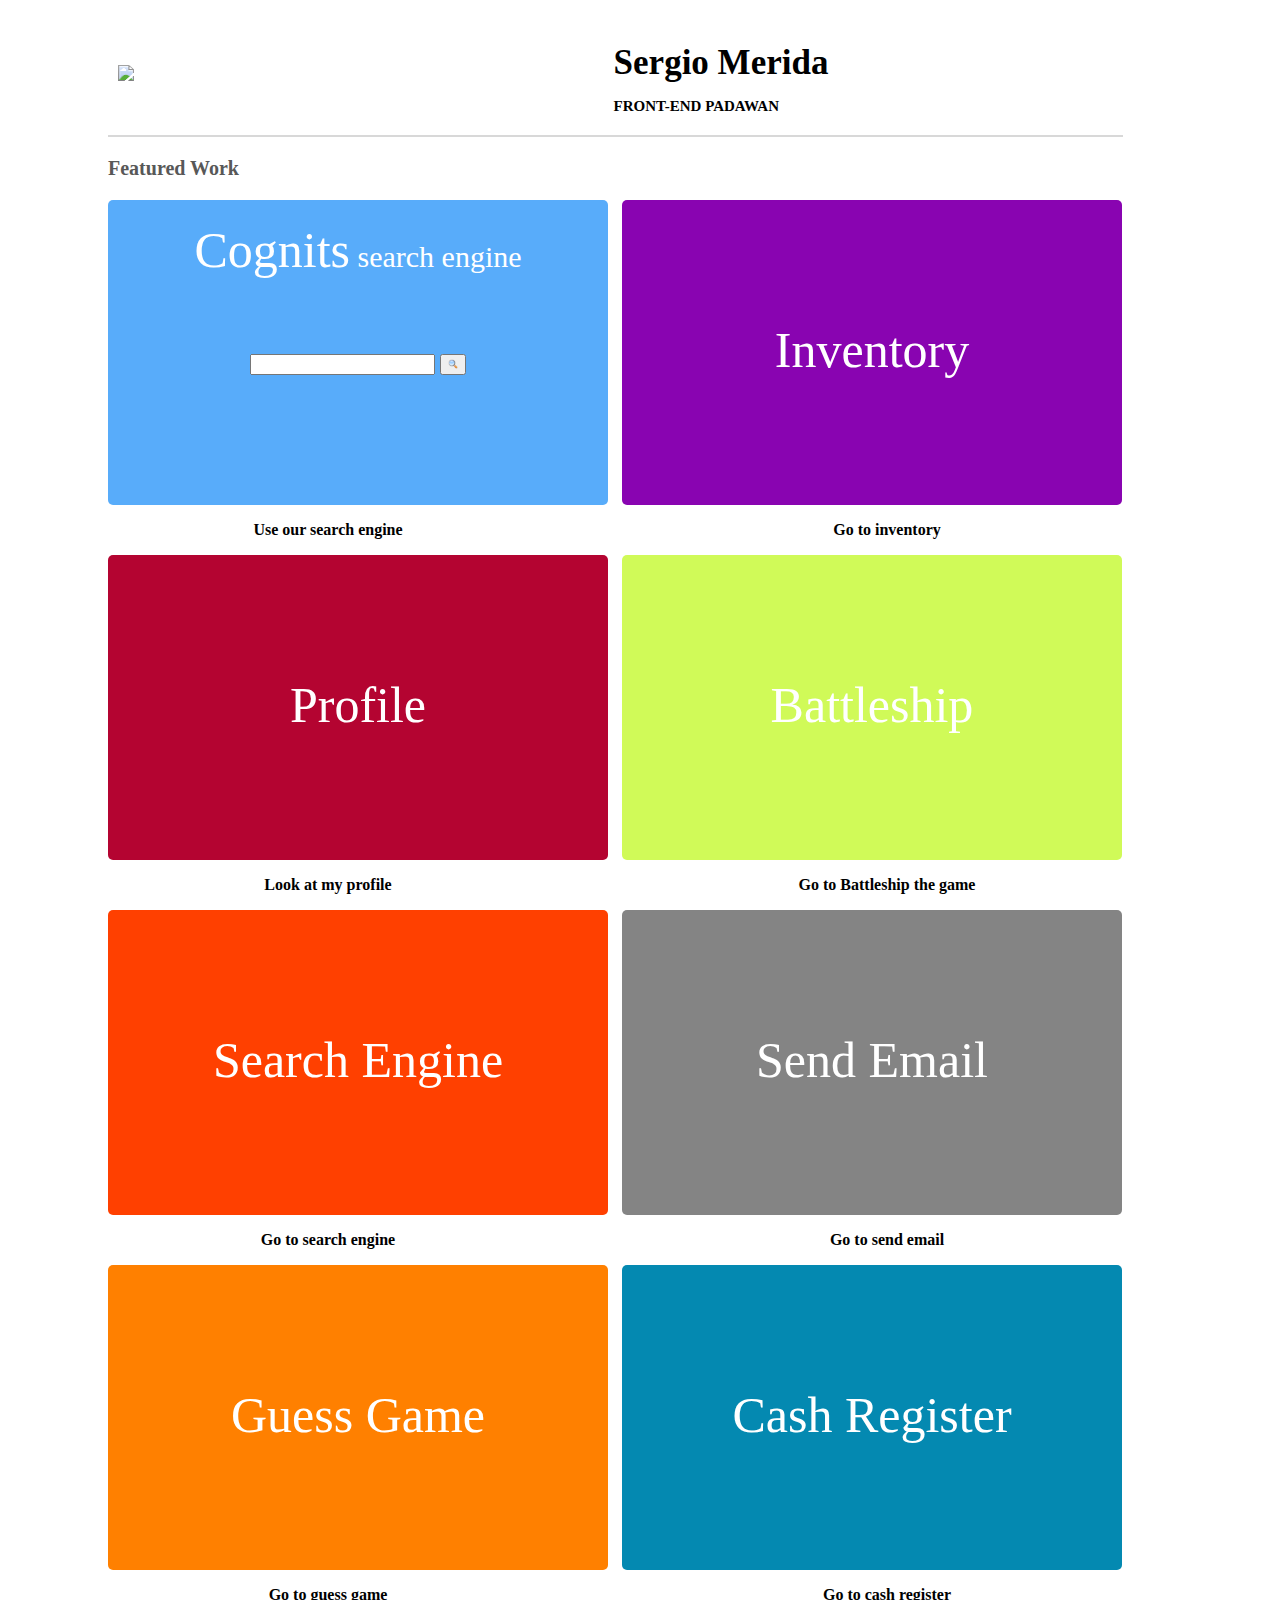
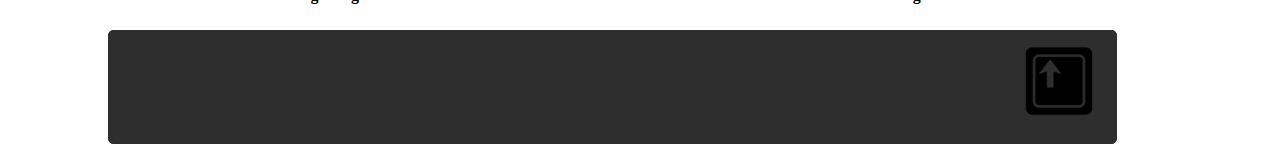
==== index.html @ 370c28b9 "Proyecto Terminado" ====
<!DOCTYPE html>
<html>
	<head>
		<script src="http://ajax.googleapis.com/ajax/libs/jquery/1.11.0/jquery.min.js"></script>		
		<link type= "text/css" rel="stylesheet" href='css/styles.css' />
		<script type='text/javascript' src='js/script.js'></script>
		
		
		<title>Portfolio Sergio Merida</title>
		<!-- Favicon -->
    		<link rel="shortcut icon" href="favicon.ico">
		<style>#contenedor { width: 1500px; margin: 0 auto; position: inherit;}
		</style> 
	</head>
		
	<body>
		<a id="arriba"></a>
		<div id="contenedor">
		<div id="container">					
		<div class="home">		
			<a href="http://www.cognits.co/apply" target="_blank">				
				<img src="images/cognits-logo.png" alt="Cognits"> 
			</a>		
		</div>
		<div class="home">		
			<p>Sergio Merida</p>
			<p>FRONT-END PADAWAN</p>
		</div>

		<div class="linea"></div>

		<div class="featured">		
			<p>Featured Work</p>
		</div>

		<div class="search">
			<div class="hello">
				<a href="#" target="_blank">Cognits<span> search engine</span></a>			
			<form>
 	       	<input type="search" name="busqueda" value="">
        	
        	<button><img height="10" width="10" src="images/120px-Xmag.png" alt="Cognits"></button><br/>
			</form>
			</div>
			<p>Use our search engine</p>
		</div>
		<div class="search">
			<div class="inventory">
				<a href="https://github.com/SergioMerida?tab=repositories" target="_blank">Inventory</a>			
			</div>
			<p>Go to inventory</p>
		</div>
		<div class="portfolio">
			<div class="port">
				<a href="profile.html" target="_blank">Profile</a>	
			</div>
			<p>Look at my profile</p>
		</div>
		<div class="portfolio">
			<div class="battleship">
				<a href="https://github.com/SergioMerida/Battleship" target="_blank">Battleship</a>
		</div>
			<p>Go to Battleship the game</p>
		</div>
		<div class="more">
			<div class="engine">
				<a href="https://github.com/SergioMerida/MotorDeBusqueda" target="_blank">Search Engine</a>	
			</div>
			<p>Go to search engine</p>
		</div>
		<div class="more">
			<div class="send">
				<a href="https://github.com/SergioMerida/SendEmail" target="_blank">Send Email</a>	
			</div>
			<p>Go to send email</p>
		</div>
		<div class="last">
			<div class="guess">
				<a href="https://github.com/SergioMerida/GuessGame" target="_blank">Guess Game</a>	
			</div>
			<p>Go to guess game</p>
		</div>
		<div class="last">
			<div class="cash">
				<a href="https://github.com/SergioMerida/CajaRegistradora" target="_blank">Cash Register</a>
			</div>
			<p>Go to cash register</p>
		</div>

		</div>
	</div>
	<div class="linea2">
		<a href="#arriba">
			<img height="100" width="100" src ="images/31838.png" alt="Cognits">
		</a>
	</div>
	</body>
</html>
---- css/styles.css ----
/*Primer imagen y texto*/
.home {
	display: inline-block;
	margin-left: 100px;
}

/*alinea los cuadros*/
.search {
	display: inline-block;
	margin: auto;
    text-align: center;
}
/*Alinea el primer cuadro*/
.search .hello {
	margin-left: 100px;
}
/*Alinea el segundo cuadro*/
.search .inventory {
	margin-left: 10px;
}

/*Alinea los cuadros de la segunda linea*/
.portfolio {
	display: inline-block;
	margin: auto;
    text-align: center;
}
/*Alinea el primer cuadro de la segunda linea*/
.portfolio .port {
	margin-left:100px;
}
/*Alinea el segundo cuadro de la segunda linea*/
.portfolio .battleship {
	margin-left: 10px;	
}

/*alinea la tercera fila de cuadros*/
.more {
	display: inline-block;
	margin: auto;
    text-align: center;
}
/*Alinea el primer cuadro fila 3*/
.more .engine {
	margin-left: 100px;
}
/*Alinea el segundo cuadro fila 3*/
.more .send {
	margin-left: 10px;
}

/*alinea la cuarta fila de cuadros*/
.last {
	display: inline-block;
	margin: auto;
    text-align: center;
}
/*Alinea el primer cuadro fila 4*/
.last .guess {
	margin-left: 100px;
}
/*Alinea el segundo cuadro fila 4*/
.last .cash {
	margin-left: 10px;
}


/*Despliega la linea*/
.linea {
    border: 1px solid #D8D8D8;
    background-color: #D8D8D8;
	margin: 10px 385px 5px 100px;
    }

.linea2 {
    border: 1px solid #2E2E2E;
    background-color: #2E2E2E;
	margin: 10px 155px 5px 100px;
	border-radius: 5px;
	
    }

.linea2 img {
		margin-left: 900px;
}


.home img {
	margin-left:10px;
}

/*alinea el texto de arriba*/
.home p { 
	font-family: Cursive;
	font-weight: bold;
	color: black;
	margin-right: 210px;
	margin-left: 220px;
	margin-bottom: 10px;	
}

/*Valor de tamaño al primer parrafo*/
.home p:first-child{
	font-size: 35px;
}

/*Valor de tamaño al segundo parrafo*/
.home p:nth-child(2) {
	font-size: 15px;
	margin-right:25px;
}

/*Decoracion ninguna y color azul a los links*/
a {
	text-decoration: none;
	font-size: 50px;
	color: white
}

/*Parrafos color negro y en negrita*/
p {
	color:black;
	font-weight: bold;
	margin-left: 50px;
	margin-right: 10px;
}


/*Featured*/
.featured p {
	margin-left: 100px;
	font-size: 20px;
	font-family: Cursive;
	font-weight: bold;
	color: #585858;
}

.inventory {
    height: 305px;
    width: 500px;
    background-color: #8904B1;
    border-radius: 5px;
    }

.inventory a {
	color: white;
	text-decoration: none;
	line-height: 300px;
	
}

.hello {
    height: 305px;
    width: 500px;
    background-color: #58ACFA;
    border-radius: 5px;
    }

.hello {
	color: white;
	text-decoration: none;
	line-height: 100px;	
}

span {
	font-size: 30px;
	color: white;
}

.port {
    height: 305px;
    width: 500px;
    background-color: #B40431;
    border-radius: 5px;
    }

.port a {
	color: white;
	text-decoration: none;
	line-height: 300px;
}

.battleship {
    height: 305px;
    width: 500px;
    background-color: #D0FA58;
    border-radius: 5px;
    }

.battleship a {
	color: white;
	text-decoration: none;
	line-height: 300px;	
	}

.engine {
    height: 305px;
    width: 500px;
    background-color: #FF4000;
    border-radius: 5px;
    }

.engine a {
	color: white;
	text-decoration: none;
	line-height: 300px;	
	}

.send {
    height: 305px;
    width: 500px;
    background-color: #848484;
    border-radius: 5px;
    }

.send a {
	color: white;
	text-decoration: none;
	line-height: 300px;	
	}

.guess {
    height: 305px;
    width: 500px;
    background-color: #FF8000;
    border-radius: 5px;
    }

.guess a {
	color: white;
	text-decoration: none;
	line-height: 300px;	
	}

.cash {
    height: 305px;
    width: 500px;
    background-color: #0489B1;
    border-radius: 5px;
    }

.cash a {
	color: white;
	text-decoration: none;
	line-height: 300px;	
	}

form {
    font-size: 20px;
    font-family: Cursive;
	margin-bottom: 400px;
}
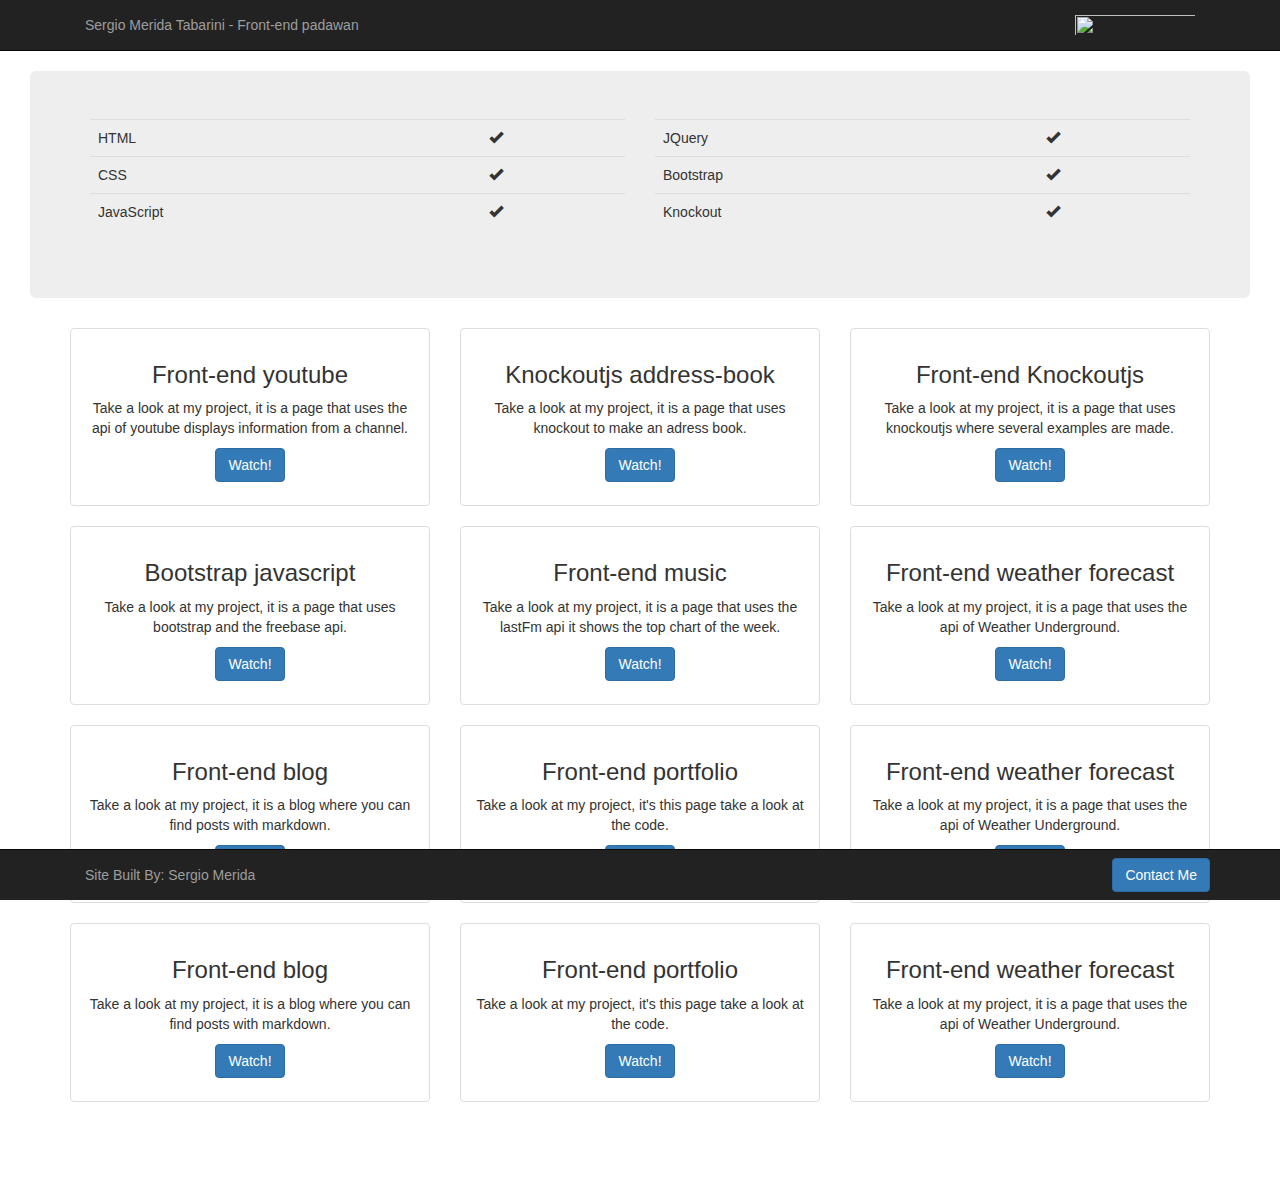
==== commit 5516e168: "Last version" ====
--- a/index.html
+++ b/index.html
@@ -1,98 +1,262 @@
 <!DOCTYPE html>
 <html>
 	<head>
-		<script src="http://ajax.googleapis.com/ajax/libs/jquery/1.11.0/jquery.min.js"></script>		
-		<link type= "text/css" rel="stylesheet" href='css/styles.css' />
-		<script type='text/javascript' src='js/script.js'></script>
-		
+		<meta charset="utf-8">
+	 	<meta name="viewport" content="width=device-width, initial-scale=1.0">
+	 	<meta name="viewport" content="width=device-width, initial-scale=1, maximum-scale=1, user-scalable=no">
+	 	<link rel="shortcut icon" type="image/png" href="img/photo.jpg.png"/>
+
+	 	<!-- Jquery -->
+		<script src="http://ajax.googleapis.com/ajax/libs/jquery/1.10.2/jquery.min.js"> </script>
+
+		<!-- Bootstrap core CSS -->
+		<link href="bootstrap/css/bootstrap.min.css" rel="stylesheet">
+		<link href="css/styles.css" rel="stylesheet">
 		
 		<title>Portfolio Sergio Merida</title>
-		<!-- Favicon -->
-    		<link rel="shortcut icon" href="favicon.ico">
-		<style>#contenedor { width: 1500px; margin: 0 auto; position: inherit;}
-		</style> 
 	</head>
-		
 	<body>
-		<a id="arriba"></a>
-		<div id="contenedor">
-		<div id="container">					
-		<div class="home">		
-			<a href="http://www.cognits.co/apply" target="_blank">				
-				<img src="images/cognits-logo.png" alt="Cognits"> 
-			</a>		
-		</div>
-		<div class="home">		
-			<p>Sergio Merida</p>
-			<p>FRONT-END PADAWAN</p>
-		</div>
-
-		<div class="linea"></div>
-
-		<div class="featured">		
-			<p>Featured Work</p>
-		</div>
-
-		<div class="search">
-			<div class="hello">
-				<a href="#" target="_blank">Cognits<span> search engine</span></a>			
-			<form>
- 	       	<input type="search" name="busqueda" value="">
-        	
-        	<button><img height="10" width="10" src="images/120px-Xmag.png" alt="Cognits"></button><br/>
+		<nav class="navbar navbar-inverse navbar-static-top">
+		 <div class="container">
+		  <div class="row">
+		   <div class="col-md-6 col-xs-6">
+		    <p class="navbar-text navbar-left"><a href="#" class="navbar-link">Sergio Merida Tabarini</a> - Front-end padawan</p>
+		   </div><!--Close of first col-->
+		   <div class="col-md-6 col-xs-6">
+		    <img src="images/cognits-logo.png" class="navbar-brand pull-right" width="150px">
+		   </div><!--Close of second col-->
+		  </div>
+		 </div>
+		</nav>
+
+		 <div class="container-fluid">
+		  <div class="col-md-12">
+		   <div class="jumbotron">
+		    <div class="row">
+		     <div class="col-md-6">	
+		      <table class="table table-hover">
+			<tbody>
+			   <tr>
+			    <td>HTML</td>
+			    <td><span class="glyphicon glyphicon-ok" aria-hidden="true"></span></td>
+			   </tr>
+			   <tr>
+			    <td>CSS</td>
+			    <td><span class="glyphicon glyphicon-ok" aria-hidden="true"></span></td>
+			   </tr>
+			   <tr>
+			    <td>JavaScript</td>
+			    <td><span class="glyphicon glyphicon-ok" aria-hidden="true"></span></td>
+			   </tr>
+			   </tbody>
+			 </table>
+			 </div>
+			 <div class="col-md-6">
+			 <table class="table table-hover">
+			  <tbody>
+			   <tr>
+			    <td>JQuery</td>
+			    <td><span class="glyphicon glyphicon-ok" aria-hidden="true"></span></td>
+			   </tr>
+			   <tr>
+			    <td>Bootstrap</td>
+			    <td><span class="glyphicon glyphicon-ok" aria-hidden="true"></span></td>
+			   </tr>
+			   <tr>
+			    <td>Knockout</td>
+			    <td><span class="glyphicon glyphicon-ok" aria-hidden="true"></span></td>
+			   </tr>
+			</tbody>
+		       </table>
+		      </div><!--Close of col-6-->  
+		     </div><!--Close of row-->
+		    </div><!--Close of jumbotron-->
+		  </div><!--Close of col-12-->
+		 </div><!--Close of container-->
+	
+		<div class="container">
+		 <div class="row">
+		   <div class="col-md-4">
+		     <div class="thumbnail">
+		       <div class="caption" align="center">
+			 <h3>Front-end youtube</h3>
+		 	 <p>Take a look at my project, it is a page that uses the api of youtube displays information from a channel.</p>
+			 <p><a href="https://github.com/SergioMerida/frontend-youtube" target="blank" class="btn btn-primary" role="button">Watch!</a></p>
+		       </div><!--Close of first caption-->
+		     </div><!--Close of first thumbnail-->
+		   </div><!--Close of first col-md-4-->
+		   <div class="col-md-4">
+		     <div class="thumbnail">
+		       <div class="caption" align="center">
+			 <h3>Knockoutjs address-book</h3>
+		 	 <p>Take a look at my project, it is a page that uses knockout to make an adress book.</p>
+			 <p><a href="https://github.com/SergioMerida/frontend-knockoutjs-address-book" target="blank" class="btn btn-primary" role="button">Watch!</a></p>
+		       </div><!--Close of second caption-->
+		     </div><!--Close of second thumbnail-->
+		   </div><!--Close of second col-md-4-->
+		   <div class="col-md-4">
+		     <div class="thumbnail">
+		       <div class="caption" align="center">
+			 <h3>Front-end Knockoutjs</h3>
+		 	 <p>Take a look at my project, it is a page that uses knockoutjs where several examples are made.</p>
+			 <p><a href="https://github.com/SergioMerida/frontend-knockoutjs" target="blank" class="btn btn-primary" role="button">Watch!</a></p>
+		       </div><!--Close of third caption-->
+		     </div><!--Close of third thumbnail-->
+		   </div><!--Close of third col-md-4-->	
+		 </div><!--Close of row-->
+		</div><!--Close of first container-->
+
+		<div class="container">
+		 <div class="row">
+		   <div class="col-md-4">
+		     <div class="thumbnail">
+		       <div class="caption" align="center">
+			 <h3>Bootstrap javascript</h3>
+		 	 <p>Take a look at my project, it is a page that uses bootstrap and the freebase api.</p>
+			 <p><a href="https://github.com/SergioMerida/bootstrap-javascript" target="blank" class="btn btn-primary" role="button">Watch!</a></p>
+		       </div><!--Close of first caption-->
+		     </div><!--Close of first thumbnail-->
+		   </div><!--Close of first col-md-4-->
+		   <div class="col-md-4">
+		     <div class="thumbnail">
+		       <div class="caption" align="center">
+			 <h3>Front-end music</h3>
+		 	 <p>Take a look at my project, it is a page that uses the lastFm api it shows the top chart of the week.</p>
+			 <p><a href="https://github.com/SergioMerida/frontend-music" target="blank" class="btn btn-primary" role="button">Watch!</a></p>
+		       </div><!--Close of second caption-->
+		     </div><!--Close of second thumbnail-->
+		   </div><!--Close of second col-md-4-->
+		   <div class="col-md-4">
+		     <div class="thumbnail">
+		       <div class="caption" align="center">
+			 <h3>Front-end weather forecast</h3>
+		 	 <p>Take a look at my project, it is a page that uses the api of Weather Underground.</p>
+			 <p><a href="https://github.com/SergioMerida/frontend-knockoutjs" target="blank" class="btn btn-primary" role="button">Watch!</a></p>
+		       </div><!--Close of third caption-->
+		     </div><!--Close of third thumbnail-->
+		   </div><!--Close of third col-md-4-->	
+		 </div><!--Close of row-->
+		</div><!--Close of second container-->
+
+		<div class="container">
+		 <div class="row">
+		   <div class="col-md-4">
+		     <div class="thumbnail">
+		       <div class="caption" align="center">
+			 <h3>Front-end blog</h3>
+		 	 <p>Take a look at my project, it is a blog where you can find posts with markdown.</p>
+			 <p><a href="https://github.com/SergioMerida/bootstrap-javascript" target="blank" class="btn btn-primary" role="button">Watch!</a></p>
+		       </div><!--Close of first caption-->
+		     </div><!--Close of first thumbnail-->
+		   </div><!--Close of first col-md-4-->
+		   <div class="col-md-4">
+		     <div class="thumbnail">
+		       <div class="caption" align="center">
+			 <h3>Front-end portfolio</h3>
+		 	 <p>Take a look at my project, it's this page take a look at the code.</p>
+			 <p><a href="https://github.com/SergioMerida/frontend-music" target="blank" class="btn btn-primary" role="button">Watch!</a></p>
+		       </div><!--Close of second caption-->
+		     </div><!--Close of second thumbnail-->
+		   </div><!--Close of second col-md-4-->
+		   <div class="col-md-4">
+		     <div class="thumbnail">
+		       <div class="caption" align="center">
+			 <h3>Front-end weather forecast</h3>
+		 	 <p>Take a look at my project, it is a page that uses the api of Weather Underground.</p>
+			 <p><a href="https://github.com/SergioMerida/frontend-knockoutjs" target="blank" class="btn btn-primary" role="button">Watch!</a></p>
+		       </div><!--Close of third caption-->
+		     </div><!--Close of third thumbnail-->
+		   </div><!--Close of third col-md-4-->	
+		 </div><!--Close of row-->
+		</div><!--Close of third container-->
+
+		<div class="container bottomnav">
+		 <div class="row">
+		   <div class="col-md-4">
+		     <div class="thumbnail">
+		       <div class="caption" align="center">
+			 <h3>Front-end blog</h3>
+		 	 <p>Take a look at my project, it is a blog where you can find posts with markdown.</p>
+			 <p><a href="https://github.com/SergioMerida/bootstrap-javascript" target="blank" class="btn btn-primary" role="button">Watch!</a></p>
+		       </div><!--Close of first caption-->
+		     </div><!--Close of first thumbnail-->
+		   </div><!--Close of first col-md-4-->
+		   <div class="col-md-4">
+		     <div class="thumbnail">
+		       <div class="caption" align="center">
+			 <h3>Front-end portfolio</h3>
+		 	 <p>Take a look at my project, it's this page take a look at the code.</p>
+			 <p><a href="https://github.com/SergioMerida/frontend-music" target="blank" class="btn btn-primary" role="button">Watch!</a></p>
+		       </div><!--Close of second caption-->
+		     </div><!--Close of second thumbnail-->
+		   </div><!--Close of second col-md-4-->
+		   <div class="col-md-4">
+		     <div class="thumbnail">
+		       <div class="caption" align="center">
+			 <h3>Front-end weather forecast</h3>
+		 	 <p>Take a look at my project, it is a page that uses the api of Weather Underground.</p>
+			 <p><a href="https://github.com/SergioMerida/frontend-knockoutjs" target="blank" class="btn btn-primary" role="button">Watch!</a></p>
+		       </div><!--Close of third caption-->
+		     </div><!--Close of third thumbnail-->
+		   </div><!--Close of third col-md-4-->	
+		 </div><!--Close of row-->
+		</div><!--Close of fourth container-->
+			
+
+		<div class="navbar navbar-inverse navbar-fixed-bottom">
+		 <div class="container">
+		  <div class="row">
+		   <div class="col-md-6 col-xs-6">
+		    <p class="navbar-text pull-left">Site Built By: Sergio Merida</p>  
+		   </div><!--Close of first col-->
+		   <div class="col-md-6 col-xs-6">
+		    <button type="button" class="navbar-btn btn btn-primary pull-right" data-toggle="modal" data-target="#myModal">Contact Me</button>
+		   </div><!--Close of second col-->
+		  </div>
+		 </div>
+		</div>		
+
+		<!-- Modal -->
+		<div class="modal fade" id="myModal" tabindex="-1" role="dialog" aria-labelledby="myModalLabel" aria-hidden="true">
+		  <div class="modal-dialog">
+		    <div class="modal-content">
+		      <div class="modal-header">
+			<button type="button" class="close" data-dismiss="modal" aria-label="Close"><span aria-hidden="true">&times;</span></button>
+			<h4 class="modal-title" id="myModalLabel">Contact me</h4>
+		      </div><!--Modal header-->
+		      <div class="modal-body">
+		       <div class="col-md-12 col-xs-12">
+			<form class="form-horizontal">
+			 <div class="form-group">
+			  <input type="text" class="form-control" id="nameField" placeholder="Name" data-container="body" data-toggle="popover" data-trigger="focus" data-placement="top">
+			 </div><!--First close form-group-->
+			 <div class="form-group">
+			  <input type="email" class="form-control" id="emailField" placeholder="Email" data-container="body" data-toggle="popover" data-trigger="focus" data-placement="top">
+			 </div><!--Second close form-group-->
+			 <div class="form-group">
+			  <input type="text" class="form-control" id="companyField" placeholder="Company" data-container="body" data-toggle="popover" data-trigger="focus" data-placement="top">
+		  	 </div><!--Third close form-group-->
+			 <div class="form-group">
+			  <textarea class="form-control" rows="3" id="messageField" placeholder="Leave a message" data-container="body" data-toggle="popover" data-trigger="focus" data-placement="top"></textarea>
+			 </div><!--Fourth close form-group-->
+			 <div class="form-group">
+			  <button onclick="sendTheMail(); return false;" class="btn btn-success">Send message</button>
+			 </div><!--Close of form-group-->
 			</form>
-			</div>
-			<p>Use our search engine</p>
-		</div>
-		<div class="search">
-			<div class="inventory">
-				<a href="https://github.com/SergioMerida?tab=repositories" target="_blank">Inventory</a>			
-			</div>
-			<p>Go to inventory</p>
-		</div>
-		<div class="portfolio">
-			<div class="port">
-				<a href="profile.html" target="_blank">Profile</a>	
-			</div>
-			<p>Look at my profile</p>
-		</div>
-		<div class="portfolio">
-			<div class="battleship">
-				<a href="https://github.com/SergioMerida/Battleship" target="_blank">Battleship</a>
-		</div>
-			<p>Go to Battleship the game</p>
-		</div>
-		<div class="more">
-			<div class="engine">
-				<a href="https://github.com/SergioMerida/MotorDeBusqueda" target="_blank">Search Engine</a>	
-			</div>
-			<p>Go to search engine</p>
-		</div>
-		<div class="more">
-			<div class="send">
-				<a href="https://github.com/SergioMerida/SendEmail" target="_blank">Send Email</a>	
-			</div>
-			<p>Go to send email</p>
-		</div>
-		<div class="last">
-			<div class="guess">
-				<a href="https://github.com/SergioMerida/GuessGame" target="_blank">Guess Game</a>	
-			</div>
-			<p>Go to guess game</p>
-		</div>
-		<div class="last">
-			<div class="cash">
-				<a href="https://github.com/SergioMerida/CajaRegistradora" target="_blank">Cash Register</a>
-			</div>
-			<p>Go to cash register</p>
-		</div>
-
-		</div>
-	</div>
-	<div class="linea2">
-		<a href="#arriba">
-			<img height="100" width="100" src ="images/31838.png" alt="Cognits">
-		</a>
-	</div>
+		       </div>
+		      </div><!--Close of modal body-->
+		      <div class="modal-footer">
+			<a href="https://github.com/SergioMerida" target="blank" class="navbar-btn btn-primary btn pull-right">Look my Github</a>  
+		      </div><!--Close of modal footer-->
+		    </div><!--Close of modal content-->
+		  </div><!--Close of modal dialog-->
+		</div><!--Close of modal-->
+
+		<!--Javascript-->
+		<script src="js/script.js"></script>
+		<!--Mandrill-->
+		<script type="text/javascript" src="js/mandrill-min.js"></script>
+		<!-- Bootstrap -->
+		<script src="bootstrap/js/bootstrap.min.js"></script>
 	</body>
 </html>
--- a/css/styles.css
+++ b/css/styles.css
@@ -1,253 +1,3 @@
-/*Primer imagen y texto*/
-.home {
-	display: inline-block;
-	margin-left: 100px;
+.bottomnav {
+	margin-bottom: 70px;
 }
-
-/*alinea los cuadros*/
-.search {
-	display: inline-block;
-	margin: auto;
-    text-align: center;
-}
-/*Alinea el primer cuadro*/
-.search .hello {
-	margin-left: 100px;
-}
-/*Alinea el segundo cuadro*/
-.search .inventory {
-	margin-left: 10px;
-}
-
-/*Alinea los cuadros de la segunda linea*/
-.portfolio {
-	display: inline-block;
-	margin: auto;
-    text-align: center;
-}
-/*Alinea el primer cuadro de la segunda linea*/
-.portfolio .port {
-	margin-left:100px;
-}
-/*Alinea el segundo cuadro de la segunda linea*/
-.portfolio .battleship {
-	margin-left: 10px;	
-}
-
-/*alinea la tercera fila de cuadros*/
-.more {
-	display: inline-block;
-	margin: auto;
-    text-align: center;
-}
-/*Alinea el primer cuadro fila 3*/
-.more .engine {
-	margin-left: 100px;
-}
-/*Alinea el segundo cuadro fila 3*/
-.more .send {
-	margin-left: 10px;
-}
-
-/*alinea la cuarta fila de cuadros*/
-.last {
-	display: inline-block;
-	margin: auto;
-    text-align: center;
-}
-/*Alinea el primer cuadro fila 4*/
-.last .guess {
-	margin-left: 100px;
-}
-/*Alinea el segundo cuadro fila 4*/
-.last .cash {
-	margin-left: 10px;
-}
-
-
-/*Despliega la linea*/
-.linea {
-    border: 1px solid #D8D8D8;
-    background-color: #D8D8D8;
-	margin: 10px 385px 5px 100px;
-    }
-
-.linea2 {
-    border: 1px solid #2E2E2E;
-    background-color: #2E2E2E;
-	margin: 10px 155px 5px 100px;
-	border-radius: 5px;
-	
-    }
-
-.linea2 img {
-		margin-left: 900px;
-}
-
-
-.home img {
-	margin-left:10px;
-}
-
-/*alinea el texto de arriba*/
-.home p { 
-	font-family: Cursive;
-	font-weight: bold;
-	color: black;
-	margin-right: 210px;
-	margin-left: 220px;
-	margin-bottom: 10px;	
-}
-
-/*Valor de tamaño al primer parrafo*/
-.home p:first-child{
-	font-size: 35px;
-}
-
-/*Valor de tamaño al segundo parrafo*/
-.home p:nth-child(2) {
-	font-size: 15px;
-	margin-right:25px;
-}
-
-/*Decoracion ninguna y color azul a los links*/
-a {
-	text-decoration: none;
-	font-size: 50px;
-	color: white
-}
-
-/*Parrafos color negro y en negrita*/
-p {
-	color:black;
-	font-weight: bold;
-	margin-left: 50px;
-	margin-right: 10px;
-}
-
-
-/*Featured*/
-.featured p {
-	margin-left: 100px;
-	font-size: 20px;
-	font-family: Cursive;
-	font-weight: bold;
-	color: #585858;
-}
-
-.inventory {
-    height: 305px;
-    width: 500px;
-    background-color: #8904B1;
-    border-radius: 5px;
-    }
-
-.inventory a {
-	color: white;
-	text-decoration: none;
-	line-height: 300px;
-	
-}
-
-.hello {
-    height: 305px;
-    width: 500px;
-    background-color: #58ACFA;
-    border-radius: 5px;
-    }
-
-.hello {
-	color: white;
-	text-decoration: none;
-	line-height: 100px;	
-}
-
-span {
-	font-size: 30px;
-	color: white;
-}
-
-.port {
-    height: 305px;
-    width: 500px;
-    background-color: #B40431;
-    border-radius: 5px;
-    }
-
-.port a {
-	color: white;
-	text-decoration: none;
-	line-height: 300px;
-}
-
-.battleship {
-    height: 305px;
-    width: 500px;
-    background-color: #D0FA58;
-    border-radius: 5px;
-    }
-
-.battleship a {
-	color: white;
-	text-decoration: none;
-	line-height: 300px;	
-	}
-
-.engine {
-    height: 305px;
-    width: 500px;
-    background-color: #FF4000;
-    border-radius: 5px;
-    }
-
-.engine a {
-	color: white;
-	text-decoration: none;
-	line-height: 300px;	
-	}
-
-.send {
-    height: 305px;
-    width: 500px;
-    background-color: #848484;
-    border-radius: 5px;
-    }
-
-.send a {
-	color: white;
-	text-decoration: none;
-	line-height: 300px;	
-	}
-
-.guess {
-    height: 305px;
-    width: 500px;
-    background-color: #FF8000;
-    border-radius: 5px;
-    }
-
-.guess a {
-	color: white;
-	text-decoration: none;
-	line-height: 300px;	
-	}
-
-.cash {
-    height: 305px;
-    width: 500px;
-    background-color: #0489B1;
-    border-radius: 5px;
-    }
-
-.cash a {
-	color: white;
-	text-decoration: none;
-	line-height: 300px;	
-	}
-
-form {
-    font-size: 20px;
-    font-family: Cursive;
-	margin-bottom: 400px;
-}
-
